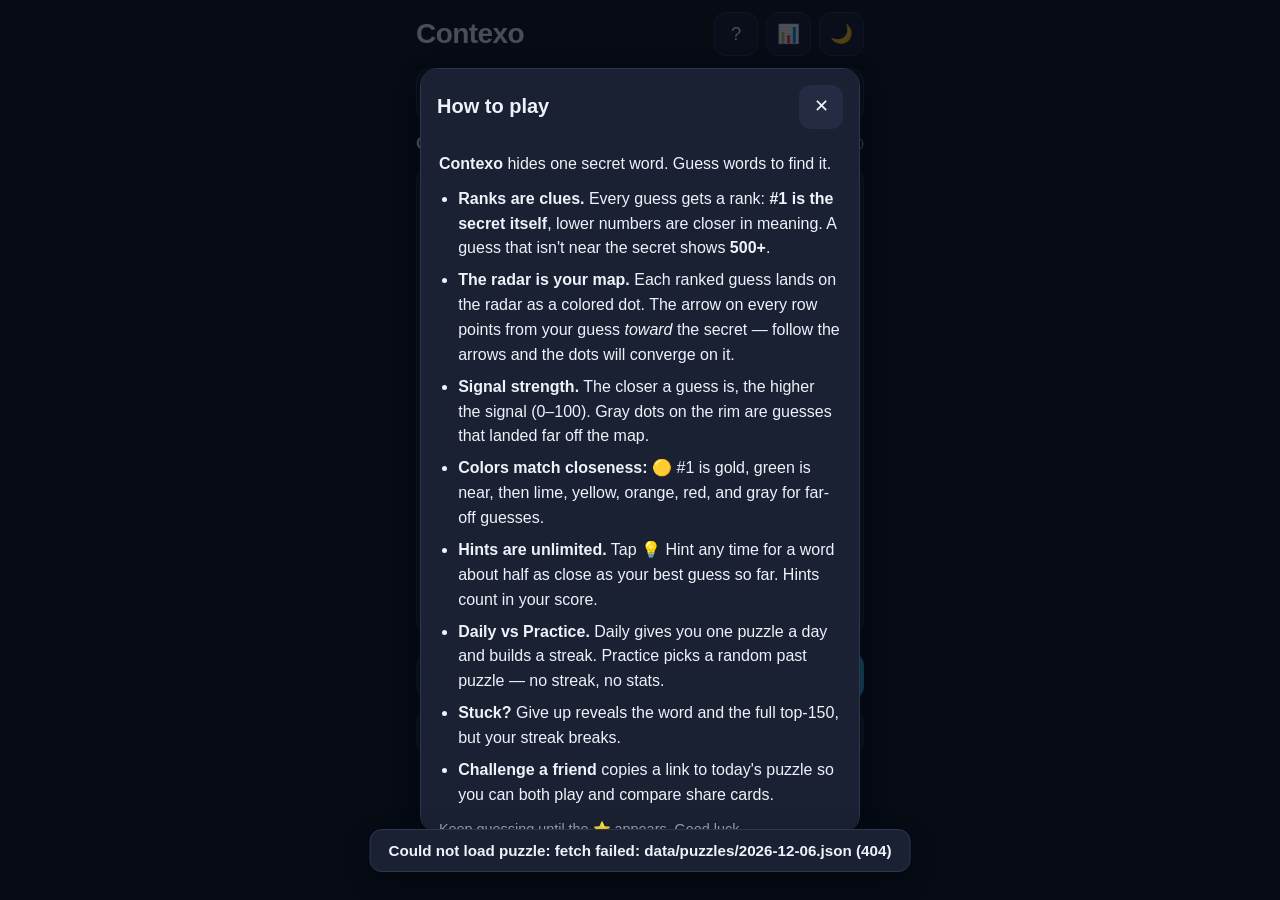
==== index.html @ d0256119 "gh-pages: publish static site" ====
<!DOCTYPE html>
<html lang="en" data-theme="dark">
<head>
<meta charset="UTF-8">
<meta name="viewport" content="width=device-width, initial-scale=1.0, viewport-fit=cover">
<meta name="description" content="Contexo — guess the secret word. Every guess gets a similarity rank and a radar dot pointing at the answer.">
<title>Contexo — guess the secret word</title>
<link rel="icon" href="data:image/svg+xml,%3Csvg xmlns='http://www.w3.org/2000/svg' viewBox='0 0 100 100'%3E%3Ccircle cx='50' cy='50' r='44' fill='%237c6cf0'/%3E%3Ccircle cx='50' cy='50' r='10' fill='white'/%3E%3C/svg%3E">
<link rel="stylesheet" href="styles.css">
</head>
<body>
<div id="app">

  <header class="topbar">
    <div class="brand">
      <h1>Contexo</h1>
    </div>
    <div class="top-actions">
      <button id="howto-btn" type="button" aria-label="How to play">?</button>
      <button id="stats-btn" type="button" aria-label="Statistics">📊</button>
      <button id="theme-btn" type="button" aria-label="Toggle theme">🌙</button>
    </div>
  </header>

  <nav class="mode-tabs" role="tablist" aria-label="Game mode">
    <button id="mode-daily" type="button" role="tab" aria-selected="true">Daily</button>
    <button id="mode-practice" type="button" role="tab" aria-selected="false">Practice</button>
  </nav>

  <div class="game-meta">
    <div id="puzzle-title">Contexo</div>
    <div id="streak-line">🔥 0</div>
  </div>

  <section class="radar-wrap" aria-label="Radar map">
    <canvas id="radar" width="600" height="600"></canvas>
    <div id="signal-line">Signal —</div>
  </section>

  <form id="guess-form" autocomplete="off">
    <input id="guess-input" type="text" placeholder="Type a word…" autocomplete="off" autocapitalize="off" autocorrect="off" spellcheck="false" maxlength="30" aria-label="Your guess">
    <button id="guess-btn" type="submit">Guess</button>
  </form>

  <div id="actions">
    <button id="hint-btn" type="button">💡 Hint</button>
    <button id="giveup-btn" type="button">Give up</button>
    <button id="share-btn" type="button">Share</button>
    <button id="challenge-btn" type="button">⚔️ Challenge a friend</button>
  </div>

  <ul id="guess-list" aria-label="Guesses"></ul>

</div>

<div id="toast" role="status" aria-live="polite"></div>

<div id="modal-howto" class="modal" role="dialog" aria-modal="true" aria-labelledby="howto-title">
  <div class="modal-card">
    <div class="modal-head">
      <h2 id="howto-title">How to play</h2>
      <button class="modal-close" type="button" aria-label="Close">✕</button>
    </div>
    <div class="modal-content">
      <p><strong>Contexo</strong> hides one secret word. Guess words to find it.</p>
      <ul>
        <li><strong>Ranks are clues.</strong> Every guess gets a rank: <strong>#1 is the secret itself</strong>, lower numbers are closer in meaning. A guess that isn't near the secret shows <strong>500+</strong>.</li>
        <li><strong>The radar is your map.</strong> Each ranked guess lands on the radar as a colored dot. The arrow on every row points from your guess <em>toward</em> the secret — follow the arrows and the dots will converge on it.</li>
        <li><strong>Signal strength.</strong> The closer a guess is, the higher the signal (0–100). Gray dots on the rim are guesses that landed far off the map.</li>
        <li><strong>Colors match closeness:</strong> 🟡 #1 is gold, green is near, then lime, yellow, orange, red, and gray for far-off guesses.</li>
        <li><strong>Hints are unlimited.</strong> Tap 💡 Hint any time for a word about half as close as your best guess so far. Hints count in your score.</li>
        <li><strong>Daily vs Practice.</strong> Daily gives you one puzzle a day and builds a streak. Practice picks a random past puzzle — no streak, no stats.</li>
        <li><strong>Stuck?</strong> Give up reveals the word and the full top-150, but your streak breaks.</li>
        <li><strong>Challenge a friend</strong> copies a link to today's puzzle so you can both play and compare share cards.</li>
      </ul>
      <p class="fine">Keep guessing until the ⭐ appears. Good luck.</p>
    </div>
  </div>
</div>

<div id="modal-stats" class="modal" role="dialog" aria-modal="true" aria-labelledby="stats-title">
  <div class="modal-card">
    <div class="modal-head">
      <h2 id="stats-title">Stats</h2>
      <button class="modal-close" type="button" aria-label="Close">✕</button>
    </div>
    <div class="modal-content">
      <div id="stats-body"></div>
    </div>
  </div>
</div>

<div id="modal-giveup" class="modal" role="dialog" aria-modal="true" aria-labelledby="giveup-title">
  <div class="modal-card">
    <div class="modal-head">
      <h2 id="giveup-title">Give up?</h2>
      <button class="modal-close" type="button" aria-label="Close">✕</button>
    </div>
    <div class="modal-content">
      <div id="giveup-body">
        <p>The secret word will be revealed along with the full top-150 list. This game will count as played but not won, and your streak will break.</p>
      </div>
      <button id="giveup-confirm-btn" type="button">Reveal the word</button>
    </div>
  </div>
</div>

<div id="modal-share" class="modal" role="dialog" aria-modal="true" aria-labelledby="share-title">
  <div class="modal-card">
    <div class="modal-head">
      <h2 id="share-title">Share</h2>
      <button class="modal-close" type="button" aria-label="Close">✕</button>
    </div>
    <div class="modal-content">
      <pre id="share-text"></pre>
      <button id="copy-share-btn" type="button">Copy</button>
    </div>
  </div>
</div>

<script src="app.js"></script>
</body>
</html>
---- styles.css ----
/* Contexo — mobile-first styles. Themes via CSS custom properties only. */

:root {
  color-scheme: dark;
  --bg: #0f1420;
  --bg-elev: #1a2132;
  --bg-input: #232c42;
  --text: #eef2fa;
  --text-muted: #9aa6bd;
  --border: #2c3650;
  --accent: #38bdf8;
  --accent-text: #06283a;
  --overlay: rgba(4, 8, 16, 0.7);
  --card-shadow: 0 8px 24px rgba(0, 0, 0, 0.35);
  --row-bg: #1a2132;
  --btn-bg: #232c42;
  --btn-text: #eef2fa;
  --danger: #ef4444;
  --focus: #38bdf8;
}

[data-theme="light"] {
  color-scheme: light;
  --bg: #f3f5fa;
  --bg-elev: #ffffff;
  --bg-input: #ffffff;
  --text: #14202f;
  --text-muted: #5d6b82;
  --border: #d8dfea;
  --accent: #0284c7;
  --accent-text: #ffffff;
  --overlay: rgba(20, 32, 47, 0.45);
  --card-shadow: 0 8px 24px rgba(20, 32, 47, 0.12);
  --row-bg: #ffffff;
  --btn-bg: #e7ecf5;
  --btn-text: #14202f;
  --danger: #dc2626;
  --focus: #0284c7;
}

* {
  box-sizing: border-box;
  -webkit-tap-highlight-color: transparent;
}

html {
  font-size: 16px;
}

body {
  margin: 0;
  background: var(--bg);
  color: var(--text);
  font-family: -apple-system, BlinkMacSystemFont, "SF Pro Text", "Segoe UI", Roboto, Helvetica, Arial, sans-serif;
  min-height: 100vh;
  -webkit-font-smoothing: antialiased;
}

#app {
  max-width: 480px;
  margin: 0 auto;
  padding: 0 16px calc(32px + env(safe-area-inset-bottom));
}

/* ---------- Header ---------- */
.topbar {
  display: flex;
  align-items: center;
  justify-content: space-between;
  padding: 12px 0 4px;
}

.topbar h1 {
  margin: 0;
  font-size: 1.75rem;
  font-weight: 800;
  letter-spacing: -0.02em;
}

.top-actions {
  display: flex;
  gap: 8px;
}

.top-actions button {
  min-width: 44px;
  min-height: 44px;
  border: 1px solid var(--border);
  background: var(--bg-elev);
  color: var(--text);
  border-radius: 12px;
  font-size: 1.15rem;
  cursor: pointer;
  display: inline-flex;
  align-items: center;
  justify-content: center;
  padding: 0 10px;
}

.top-actions button:active {
  transform: scale(0.95);
}

/* ---------- Mode tabs ---------- */
.mode-tabs {
  display: flex;
  gap: 8px;
  margin: 8px 0 12px;
  background: var(--bg-elev);
  border: 1px solid var(--border);
  border-radius: 14px;
  padding: 4px;
}

.mode-tabs button {
  flex: 1;
  min-height: 44px;
  border: 0;
  border-radius: 10px;
  background: transparent;
  color: var(--text-muted);
  font-size: 1rem;
  font-weight: 700;
  cursor: pointer;
}

.mode-tabs button.active {
  background: var(--accent);
  color: var(--accent-text);
}

/* ---------- Meta line ---------- */
.game-meta {
  display: flex;
  align-items: baseline;
  justify-content: space-between;
  margin: 4px 0 10px;
}

#puzzle-title {
  font-size: 1.05rem;
  font-weight: 700;
}

#streak-line {
  font-size: 0.95rem;
  color: var(--text-muted);
  font-variant-numeric: tabular-nums;
}

/* ---------- Radar ---------- */
.radar-wrap {
  background: var(--bg-elev);
  border: 1px solid var(--border);
  border-radius: 18px;
  padding: 12px 12px 8px;
}

#radar {
  display: block;
  width: 100%;
  height: auto;
  aspect-ratio: 1 / 1;
  border-radius: 12px;
  touch-action: pan-y;
}

#signal-line {
  text-align: center;
  padding: 8px 0 4px;
  font-size: 1rem;
  font-weight: 700;
  color: var(--text-muted);
  font-variant-numeric: tabular-nums;
}

/* ---------- Guess form ---------- */
#guess-form {
  display: flex;
  gap: 8px;
  margin: 14px 0 10px;
}

#guess-input {
  flex: 1;
  min-width: 0;
  min-height: 48px;
  font-size: 16px; /* prevents iOS zoom on focus */
  padding: 10px 14px;
  border: 1px solid var(--border);
  border-radius: 14px;
  background: var(--bg-input);
  color: var(--text);
}

#guess-input::placeholder {
  color: var(--text-muted);
  opacity: 0.8;
}

#guess-input:focus {
  outline: 2px solid var(--focus);
  outline-offset: 1px;
}

#guess-btn {
  min-width: 92px;
  min-height: 48px;
  border: 0;
  border-radius: 14px;
  background: var(--accent);
  color: var(--accent-text);
  font-size: 1rem;
  font-weight: 800;
  cursor: pointer;
}

#guess-btn:active {
  transform: scale(0.96);
}

/* ---------- Actions row ---------- */
#actions {
  display: flex;
  flex-wrap: wrap;
  gap: 8px;
  margin: 0 0 14px;
}

#actions button {
  flex: 1 1 0;
  min-width: 0;
  min-height: 44px;
  border: 1px solid var(--border);
  border-radius: 12px;
  background: var(--btn-bg);
  color: var(--btn-text);
  font-size: 0.85rem;
  font-weight: 700;
  padding: 8px 4px;
  cursor: pointer;
  white-space: nowrap;
  overflow: hidden;
  text-overflow: ellipsis;
}

#actions button:active {
  transform: scale(0.96);
}

#actions button:disabled {
  opacity: 0.4;
  cursor: default;
  transform: none;
}

#giveup-btn {
  color: var(--danger);
}

/* ---------- Guess list ---------- */
#guess-list {
  list-style: none;
  margin: 0;
  padding: 0 0 8px;
  display: flex;
  flex-direction: column;
  gap: 8px;
}

#guess-list li {
  display: flex;
  align-items: center;
  gap: 10px;
  min-height: 52px;
  padding: 8px 12px;
  background: var(--row-bg);
  border: 1px solid var(--border);
  border-radius: 14px;
}

#guess-list .rank-badge {
  flex: 0 0 auto;
  min-width: 52px;
  min-height: 30px;
  display: inline-flex;
  align-items: center;
  justify-content: center;
  padding: 2px 10px;
  border-radius: 999px;
  font-weight: 800;
  font-size: 0.85rem;
  font-variant-numeric: tabular-nums;
  color: #fff;
  background: #4b5563;
  line-height: 1.6;
}

#guess-list .guess-word {
  flex: 1;
  min-width: 0;
  font-weight: 600;
  font-size: 1rem;
  overflow: hidden;
  text-overflow: ellipsis;
  white-space: nowrap;
}

#guess-list .guess-arrow {
  flex: 0 0 auto;
  font-size: 1.15rem;
  display: inline-block;
  color: var(--text-muted);
  transition: transform 0.25s ease;
}

#guess-list .guess-signal {
  flex: 0 0 auto;
  font-size: 0.85rem;
  font-weight: 700;
  color: var(--text-muted);
  font-variant-numeric: tabular-nums;
}

/* Rank color bands (JS applies these classes) */
.band-1   { background: #ffd700 !important; color: #3a2c00 !important; }
.band-10  { background: #22c55e !important; }
.band-25  { background: #84cc16 !important; }
.band-50  { background: #eab308 !important; }
.band-100 { background: #f97316 !important; }
.band-150 { background: #ef4444 !important; }
.band-500 { background: #9ca3af !important; }
.band-far { background: #4b5563 !important; }

/* Latest guess pulse */
@keyframes pulse-ring {
  0%   { box-shadow: 0 0 0 0 rgba(56, 189, 248, 0.55); }
  70%  { box-shadow: 0 0 0 10px rgba(56, 189, 248, 0); }
  100% { box-shadow: 0 0 0 0 rgba(56, 189, 248, 0); }
}

#guess-list li.latest {
  animation: pulse-ring 1.2s ease-out 2;
  border-color: var(--accent);
}

/* Invalid word shake */
@keyframes shake-x {
  0%, 100% { transform: translateX(0); }
  20%, 60% { transform: translateX(-8px); }
  40%, 80% { transform: translateX(8px); }
}

.shake {
  animation: shake-x 0.35s ease;
}

/* ---------- Toast ---------- */
#toast {
  position: fixed;
  left: 50%;
  bottom: calc(28px + env(safe-area-inset-bottom));
  transform: translateX(-50%) translateY(8px);
  max-width: 90vw;
  padding: 12px 18px;
  border-radius: 12px;
  background: var(--bg-elev);
  color: var(--text);
  border: 1px solid var(--border);
  box-shadow: var(--card-shadow);
  font-size: 0.95rem;
  font-weight: 600;
  text-align: center;
  opacity: 0;
  pointer-events: none;
  transition: opacity 0.25s ease, transform 0.25s ease;
  z-index: 60;
}

#toast.show {
  opacity: 1;
  transform: translateX(-50%) translateY(0);
}

/* ---------- Modals ---------- */
.modal {
  display: none;
  position: fixed;
  inset: 0;
  z-index: 50;
  background: var(--overlay);
  align-items: center;
  justify-content: center;
  padding: 20px;
}

.modal.open {
  display: flex;
}

.modal-card {
  width: 100%;
  max-width: 440px;
  max-height: 85vh;
  overflow-y: auto;
  background: var(--bg-elev);
  color: var(--text);
  border: 1px solid var(--border);
  border-radius: 18px;
  box-shadow: var(--card-shadow);
  animation: modal-in 0.2s ease;
}

@keyframes modal-in {
  from { transform: translateY(12px) scale(0.98); opacity: 0; }
  to   { transform: translateY(0) scale(1); opacity: 1; }
}

.modal-head {
  display: flex;
  align-items: center;
  justify-content: space-between;
  padding: 16px 16px 0;
}

.modal-head h2 {
  margin: 0;
  font-size: 1.25rem;
}

.modal-close {
  min-width: 44px;
  min-height: 44px;
  border: 0;
  border-radius: 12px;
  background: var(--btn-bg);
  color: var(--text);
  font-size: 1.1rem;
  cursor: pointer;
}

.modal-content {
  padding: 12px 18px 20px;
}

.modal-content p {
  line-height: 1.5;
  margin: 0.7em 0;
}

.modal-content ul {
  padding-left: 1.2em;
  margin: 0.7em 0;
  line-height: 1.55;
}

.modal-content li {
  margin-bottom: 0.45em;
}

.modal-content .fine {
  color: var(--text-muted);
  font-size: 0.9rem;
}

#share-text {
  background: var(--bg-input);
  border: 1px solid var(--border);
  border-radius: 12px;
  padding: 14px;
  font-size: 0.95rem;
  line-height: 1.6;
  white-space: pre-wrap;
  word-break: break-word;
  margin: 0 0 12px;
  font-family: inherit;
}

#giveup-confirm-btn,
#copy-share-btn {
  width: 100%;
  min-height: 48px;
  border: 0;
  border-radius: 14px;
  background: var(--accent);
  color: var(--accent-text);
  font-size: 1rem;
  font-weight: 800;
  cursor: pointer;
}

#giveup-confirm-btn {
  background: var(--danger);
  color: #fff;
}

/* Give-up reveal: secret line + full top-150 list */
#giveup-body .reveal {
  font-size: 1.1rem;
  text-align: center;
  margin: 0.4em 0 0.8em;
}

#giveup-body .top150 {
  columns: 2;
  column-gap: 12px;
  margin: 0;
  padding: 0;
  list-style: none;
}

#giveup-body .top150 li {
  display: flex;
  align-items: center;
  gap: 8px;
  padding: 5px 2px;
  font-size: 0.92rem;
  font-weight: 600;
  break-inside: avoid;
}

#giveup-body .top150 .rank-badge {
  flex: 0 0 auto;
  min-width: 40px;
  display: inline-flex;
  align-items: center;
  justify-content: center;
  padding: 2px 8px;
  border-radius: 999px;
  font-weight: 800;
  font-size: 0.78rem;
  color: #fff;
  background: #4b5563;
}

#giveup-confirm-btn:active,
#copy-share-btn:active {
  transform: scale(0.97);
}

/* Stats modal blocks (filled by JS) */
#stats-body .stat-grid {
  display: grid;
  grid-template-columns: repeat(2, 1fr);
  gap: 8px;
  margin-bottom: 12px;
}

#stats-body .stat {
  background: var(--bg-input);
  border: 1px solid var(--border);
  border-radius: 12px;
  padding: 10px;
  text-align: center;
}

#stats-body .stat .stat-num {
  font-size: 1.4rem;
  font-weight: 800;
  font-variant-numeric: tabular-nums;
}

#stats-body .stat .stat-label {
  font-size: 0.78rem;
  color: var(--text-muted);
}

#stats-body .dist-row {
  display: flex;
  align-items: center;
  gap: 8px;
  margin: 4px 0;
  font-size: 0.85rem;
}

#stats-body .dist-label {
  flex: 0 0 64px;
  color: var(--text-muted);
}

#stats-body .dist-bar {
  flex: 1;
  height: 14px;
  border-radius: 7px;
  background: var(--accent);
  min-width: 2px;
}

#stats-body .dist-count {
  flex: 0 0 30px;
  text-align: right;
  font-variant-numeric: tabular-nums;
}

@media (prefers-reduced-motion: reduce) {
  *,
  *::before,
  *::after {
    animation-duration: 0.01ms !important;
    transition-duration: 0.01ms !important;
  }
}
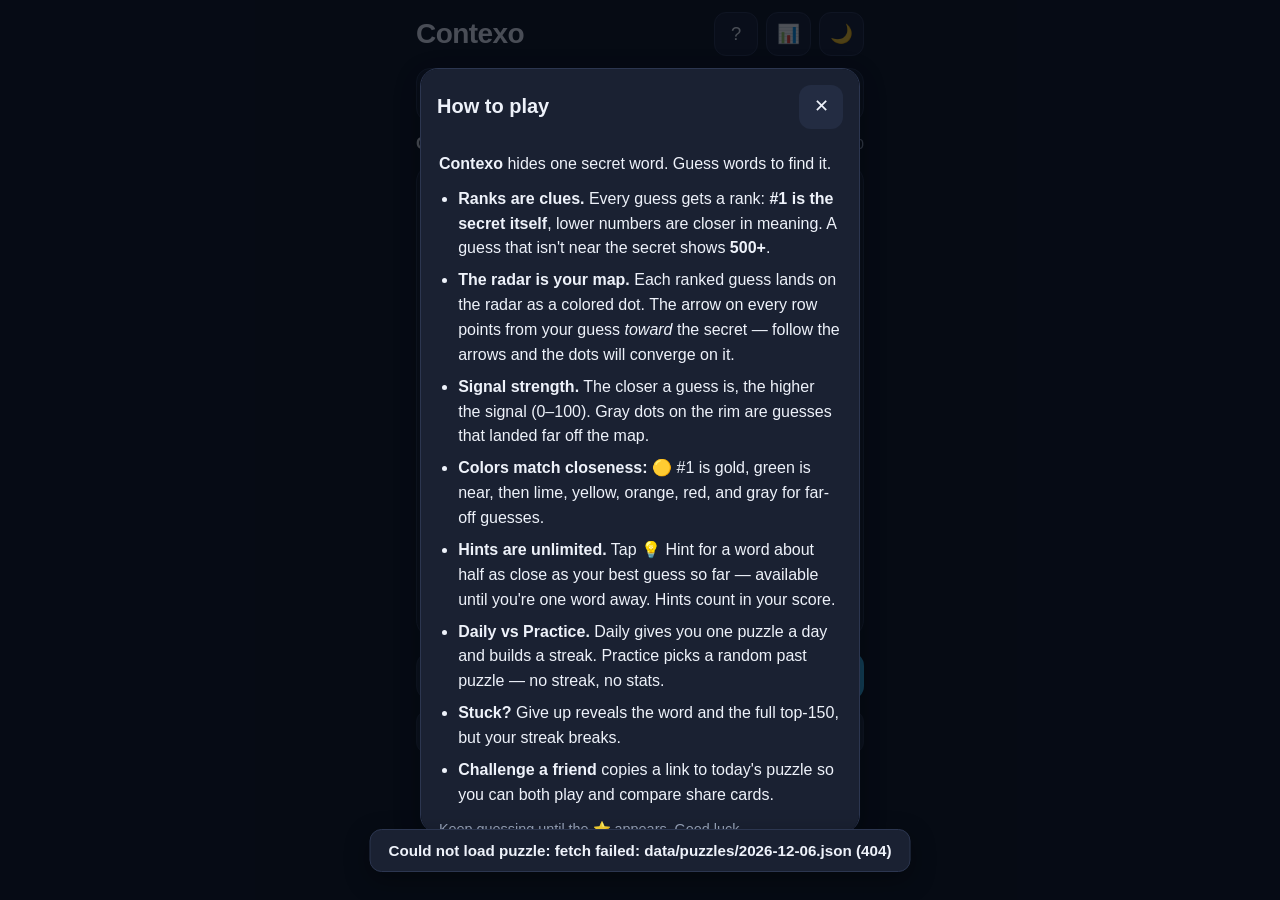
==== commit ba9fe187: "help text: hints available until one word away" ====
--- a/index.html
+++ b/index.html
@@ -68,7 +68,7 @@
         <li><strong>The radar is your map.</strong> Each ranked guess lands on the radar as a colored dot. The arrow on every row points from your guess <em>toward</em> the secret — follow the arrows and the dots will converge on it.</li>
         <li><strong>Signal strength.</strong> The closer a guess is, the higher the signal (0–100). Gray dots on the rim are guesses that landed far off the map.</li>
         <li><strong>Colors match closeness:</strong> 🟡 #1 is gold, green is near, then lime, yellow, orange, red, and gray for far-off guesses.</li>
-        <li><strong>Hints are unlimited.</strong> Tap 💡 Hint any time for a word about half as close as your best guess so far. Hints count in your score.</li>
+        <li><strong>Hints are unlimited.</strong> Tap 💡 Hint for a word about half as close as your best guess so far — available until you're one word away. Hints count in your score.</li>
         <li><strong>Daily vs Practice.</strong> Daily gives you one puzzle a day and builds a streak. Practice picks a random past puzzle — no streak, no stats.</li>
         <li><strong>Stuck?</strong> Give up reveals the word and the full top-150, but your streak breaks.</li>
         <li><strong>Challenge a friend</strong> copies a link to today's puzzle so you can both play and compare share cards.</li>
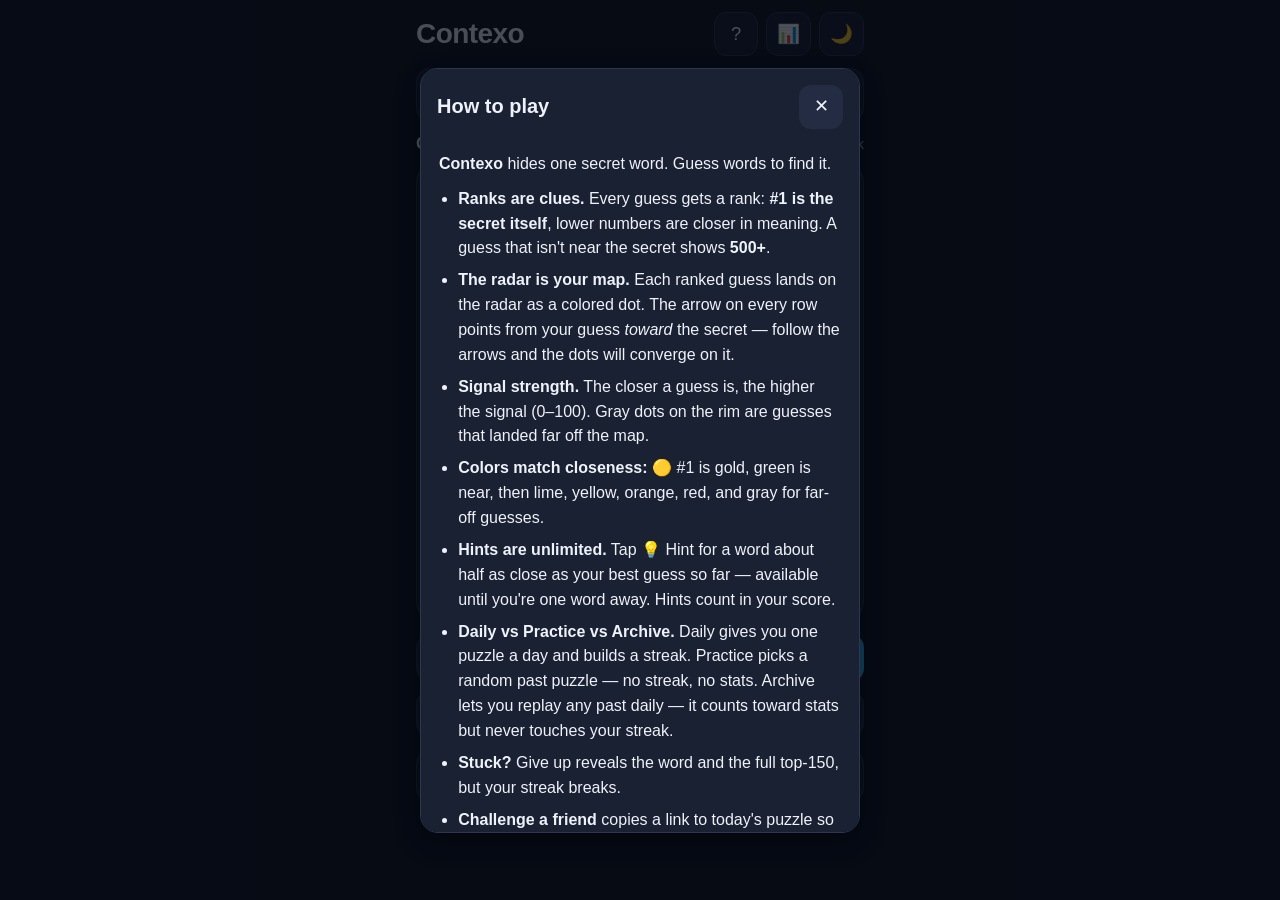
==== commit a0c1f46b: "publish: 97 puzzles, archive mode, 20k vocab, UX improvements" ====
--- a/index.html
+++ b/index.html
@@ -25,6 +25,7 @@
   <nav class="mode-tabs" role="tablist" aria-label="Game mode">
     <button id="mode-daily" type="button" role="tab" aria-selected="true">Daily</button>
     <button id="mode-practice" type="button" role="tab" aria-selected="false">Practice</button>
+    <button id="mode-archive" type="button" role="tab" aria-selected="false">Archive</button>
   </nav>
 
   <div class="game-meta">
@@ -47,6 +48,7 @@
     <button id="giveup-btn" type="button">Give up</button>
     <button id="share-btn" type="button">Share</button>
     <button id="challenge-btn" type="button">⚔️ Challenge a friend</button>
+    <button id="newpractice-btn" type="button" hidden>↻ New puzzle</button>
   </div>
 
   <ul id="guess-list" aria-label="Guesses"></ul>
@@ -69,7 +71,7 @@
         <li><strong>Signal strength.</strong> The closer a guess is, the higher the signal (0–100). Gray dots on the rim are guesses that landed far off the map.</li>
         <li><strong>Colors match closeness:</strong> 🟡 #1 is gold, green is near, then lime, yellow, orange, red, and gray for far-off guesses.</li>
         <li><strong>Hints are unlimited.</strong> Tap 💡 Hint for a word about half as close as your best guess so far — available until you're one word away. Hints count in your score.</li>
-        <li><strong>Daily vs Practice.</strong> Daily gives you one puzzle a day and builds a streak. Practice picks a random past puzzle — no streak, no stats.</li>
+        <li><strong>Daily vs Practice vs Archive.</strong> Daily gives you one puzzle a day and builds a streak. Practice picks a random past puzzle — no streak, no stats. Archive lets you replay any past daily — it counts toward stats but never touches your streak.</li>
         <li><strong>Stuck?</strong> Give up reveals the word and the full top-150, but your streak breaks.</li>
         <li><strong>Challenge a friend</strong> copies a link to today's puzzle so you can both play and compare share cards.</li>
       </ul>
@@ -118,6 +120,19 @@
   </div>
 </div>
 
+<div id="modal-archive" class="modal" role="dialog" aria-modal="true" aria-labelledby="archive-title">
+  <div class="modal-card">
+    <div class="modal-head">
+      <h2 id="archive-title">Archive</h2>
+      <button class="modal-close" type="button" aria-label="Close">✕</button>
+    </div>
+    <div class="modal-content">
+      <p class="fine">Past dailies, newest first. Archive games count toward your stats but never touch your streak.</p>
+      <div id="archive-list"></div>
+    </div>
+  </div>
+</div>
+
 <script src="app.js"></script>
 </body>
 </html>
--- a/styles.css
+++ b/styles.css
@@ -600,3 +600,47 @@
     transition-duration: 0.01ms !important;
   }
 }
+
+/* ---------- Archive list ---------- */
+#archive-list {
+  display: flex;
+  flex-direction: column;
+  gap: 6px;
+  max-height: 52vh;
+  overflow-y: auto;
+  padding: 2px;
+}
+.archive-row {
+  display: flex;
+  align-items: center;
+  gap: 10px;
+  width: 100%;
+  min-height: 48px;
+  padding: 10px 14px;
+  border: 1px solid var(--border);
+  border-radius: 12px;
+  background: var(--bg-elev);
+  color: var(--text);
+  font-size: 1rem;
+  cursor: pointer;
+  text-align: left;
+}
+.archive-row:active { transform: scale(0.98); }
+.archive-date { font-weight: 700; }
+.archive-num { color: var(--text-muted); font-size: 0.85rem; }
+.archive-status { margin-left: auto; font-size: 0.9rem; color: var(--text-muted); }
+
+/* ---------- Guess list extras ---------- */
+.guess-num {
+  flex: 0 0 22px;
+  font-size: 0.75rem;
+  color: var(--text-muted);
+  font-variant-numeric: tabular-nums;
+}
+.guess-empty {
+  list-style: none;
+  text-align: center;
+  color: var(--text-muted);
+  padding: 18px 12px;
+  font-size: 0.95rem;
+}
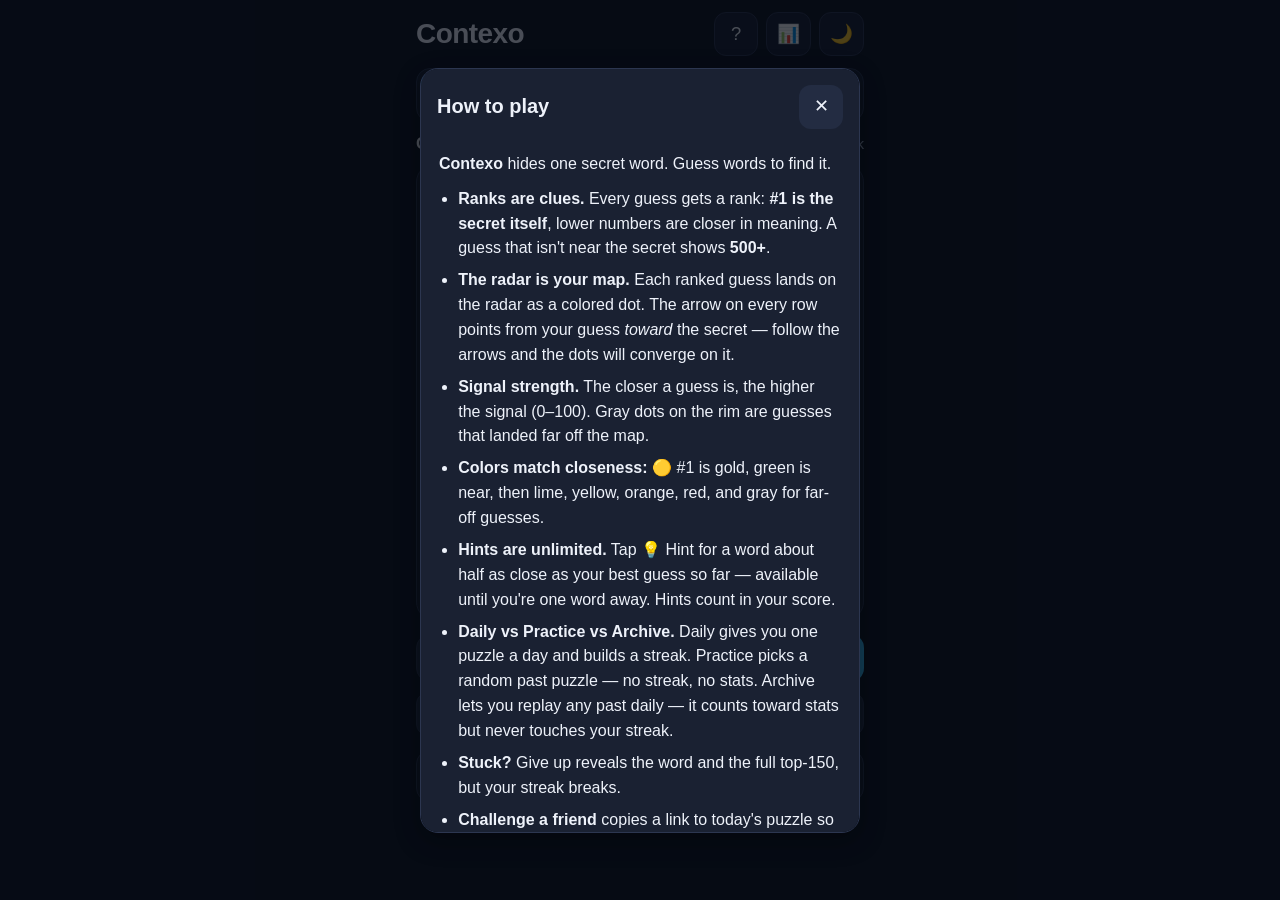
==== commit 5b84caf7: "publish: next-puzzle countdown after finishing today's Daily" ====
--- a/index.html
+++ b/index.html
@@ -36,6 +36,7 @@
   <section class="radar-wrap" aria-label="Radar map">
     <canvas id="radar" width="600" height="600"></canvas>
     <div id="signal-line">Signal —</div>
+    <div id="countdown-line" hidden></div>
   </section>
 
   <form id="guess-form" autocomplete="off">
--- a/styles.css
+++ b/styles.css
@@ -174,6 +174,15 @@
   font-variant-numeric: tabular-nums;
 }
 
+#countdown-line {
+  text-align: center;
+  padding: 0 0 6px;
+  font-size: 0.9rem;
+  font-weight: 600;
+  color: var(--accent);
+  font-variant-numeric: tabular-nums;
+}
+
 /* ---------- Guess form ---------- */
 #guess-form {
   display: flex;
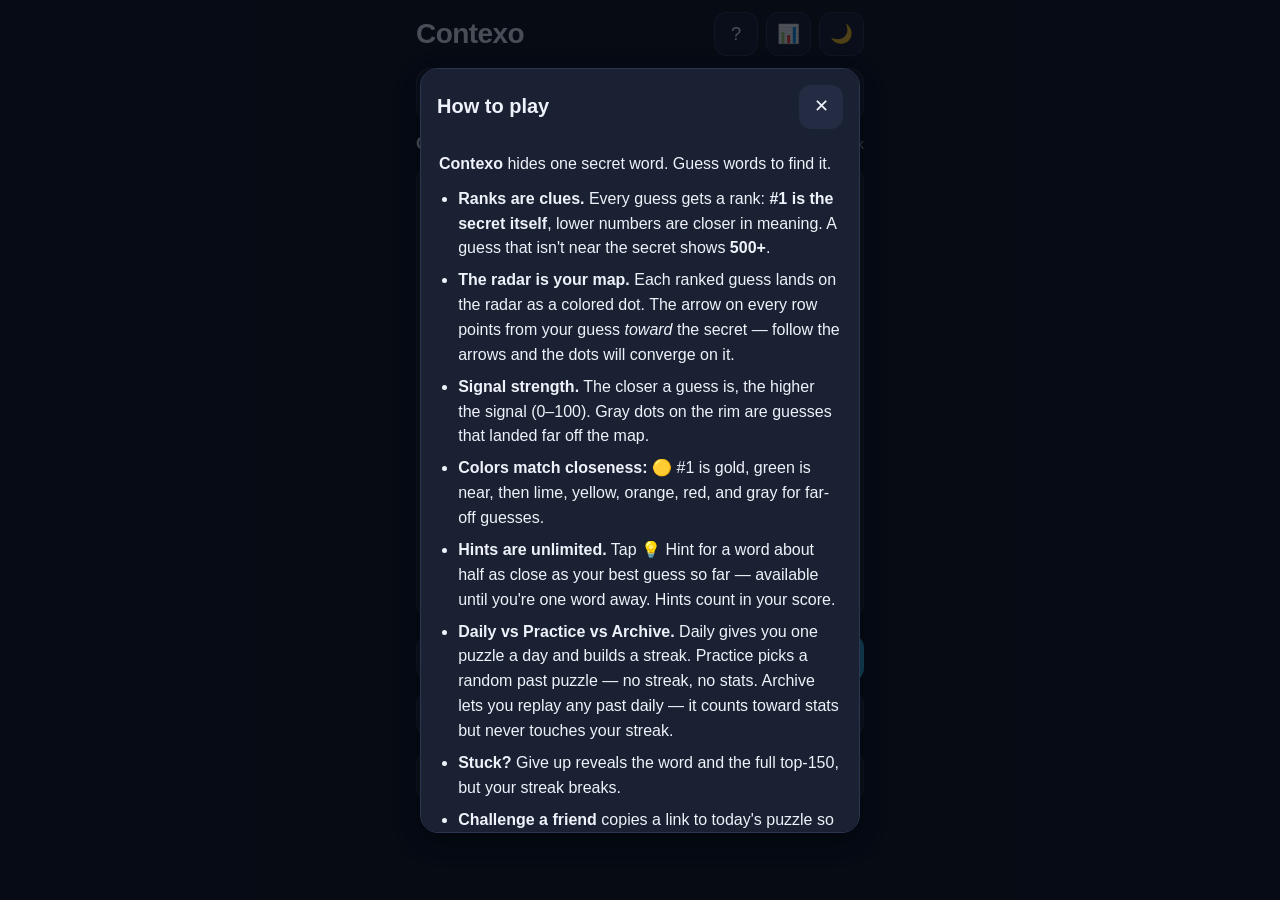
==== commit b69b88f5: "publish: OG/Twitter share meta, theme-color, and og.png share image" ====
--- a/index.html
+++ b/index.html
@@ -4,6 +4,23 @@
 <meta charset="UTF-8">
 <meta name="viewport" content="width=device-width, initial-scale=1.0, viewport-fit=cover">
 <meta name="description" content="Contexo — guess the secret word. Every guess gets a similarity rank and a radar dot pointing at the answer.">
+<meta name="theme-color" media="(prefers-color-scheme: dark)" content="#0f1420">
+<meta name="theme-color" media="(prefers-color-scheme: light)" content="#f3f5fa">
+<link rel="canonical" href="https://dejoski.github.io/contexo/">
+<meta property="og:type" content="website">
+<meta property="og:site_name" content="Contexo">
+<meta property="og:title" content="Contexo — guess the secret word">
+<meta property="og:description" content="One secret word a day. Every guess gets a rank and a radar dot pointing at the answer — follow the dots to crack it.">
+<meta property="og:url" content="https://dejoski.github.io/contexo/">
+<meta property="og:image" content="https://dejoski.github.io/contexo/og.png">
+<meta property="og:image:type" content="image/png">
+<meta property="og:image:width" content="1200">
+<meta property="og:image:height" content="630">
+<meta property="og:image:alt" content="Contexo — guess the secret word. A radar with colored dots converging on a gold center.">
+<meta name="twitter:card" content="summary_large_image">
+<meta name="twitter:title" content="Contexo — guess the secret word">
+<meta name="twitter:description" content="One secret word a day. Every guess gets a rank and a radar dot pointing at the answer — follow the dots to crack it.">
+<meta name="twitter:image" content="https://dejoski.github.io/contexo/og.png">
 <title>Contexo — guess the secret word</title>
 <link rel="icon" href="data:image/svg+xml,%3Csvg xmlns='http://www.w3.org/2000/svg' viewBox='0 0 100 100'%3E%3Ccircle cx='50' cy='50' r='44' fill='%237c6cf0'/%3E%3Ccircle cx='50' cy='50' r='10' fill='white'/%3E%3C/svg%3E">
 <link rel="stylesheet" href="styles.css">
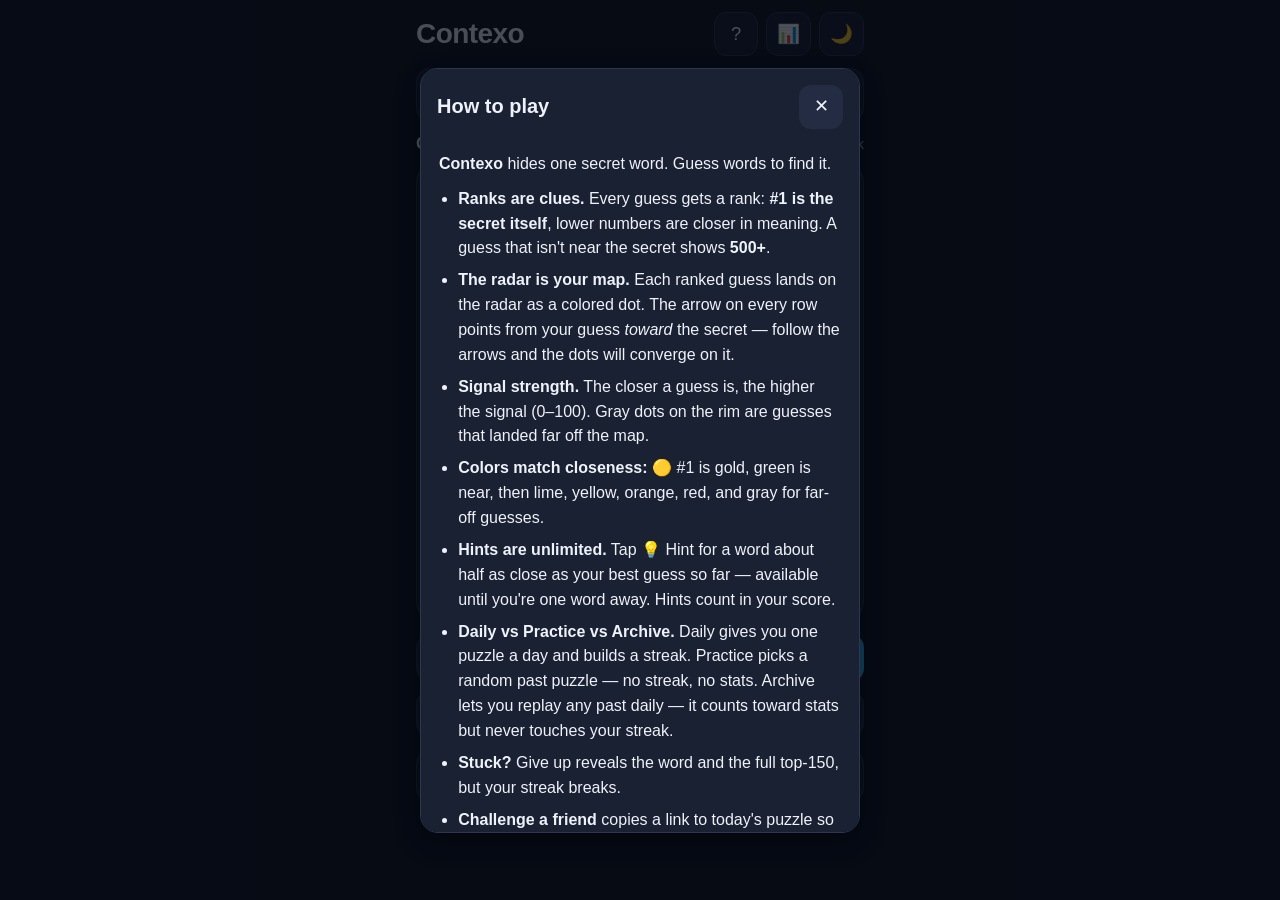
==== commit 443b264a: "publish: keyboard shortcuts — H for hint, type anywhere to refocus guess box" ====
--- a/index.html
+++ b/index.html
@@ -92,6 +92,7 @@
         <li><strong>Daily vs Practice vs Archive.</strong> Daily gives you one puzzle a day and builds a streak. Practice picks a random past puzzle — no streak, no stats. Archive lets you replay any past daily — it counts toward stats but never touches your streak.</li>
         <li><strong>Stuck?</strong> Give up reveals the word and the full top-150, but your streak breaks.</li>
         <li><strong>Challenge a friend</strong> copies a link to today's puzzle so you can both play and compare share cards.</li>
+        <li><strong>Keyboard:</strong> type anywhere to jump back to the guess box, and press <strong>H</strong> for a hint.</li>
       </ul>
       <p class="fine">Keep guessing until the ⭐ appears. Good luck.</p>
     </div>
